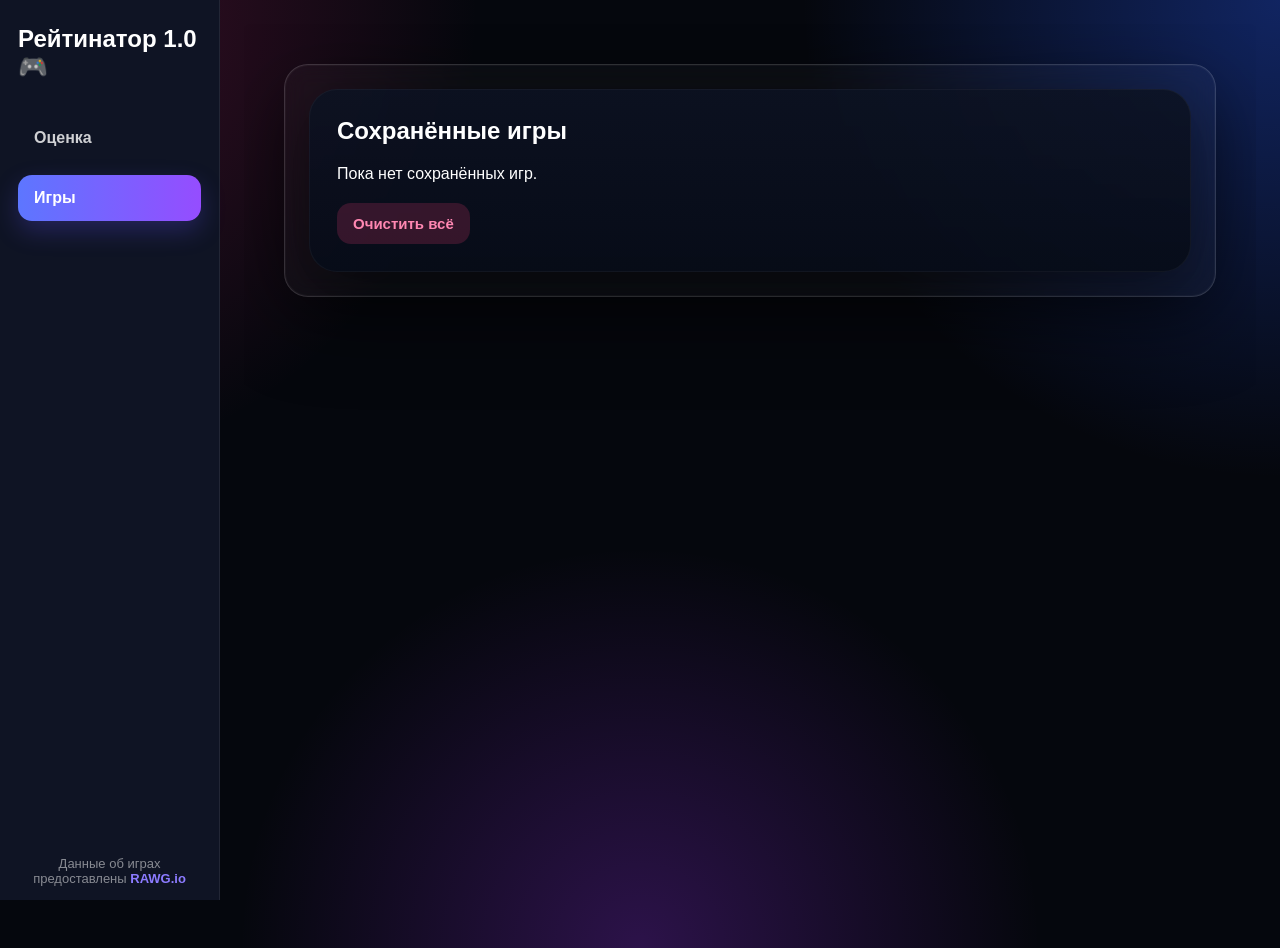
==== games.html @ c1629bd5 "added api for games" ====
<!DOCTYPE html>
<html lang="ru">
<head>
  <meta charset="UTF-8" />
  <meta name="viewport" content="width=device-width, initial-scale=1.0" />
  <title>Игры</title>
  <link rel="stylesheet" href="style.css">
  <script src="site.js" defer></script>
</head>
<body>
  <div class="app-layout">

    <aside class="sidebar">
      <div class="sidebar-logo">Рейтинатор 1.0 🎮</div>

      <button class="sidebar-btn" onclick="window.location.href='index.html'">
        Оценка
      </button>

      <button class="sidebar-btn active" onclick="window.location.href='games.html'">
        Игры
      </button>

      
      <div class="rawg-credit">
        Данные об играх предоставлены 
        <a href="https://rawg.io/" target="_blank">RAWG.io</a>
      </div>
    </aside>

    <main class="main-content">
      <section id="gamesSection" class="content-section">
        <div class="app-shell">
          <div class="panel">
            <h2 class="games-title">Сохранённые игры</h2>
            <div class="list" id="gameList"></div>

            <div class="actions-games">
              <button class="danger-btn" onclick="clearAllGames()">Очистить всё</button>
            </div>
          </div>
        </div>
      </section>
    </main>

  </div>
</body>
</html>
---- style.css ----
*{
        box-sizing:border-box;
        margin:0;
        padding:0;
    }

    body{
        margin:0;
        padding:0;
    }

        .app-layout{
        display:flex;
        min-height:100vh;
        width:100%;
    }
    
    .sidebar{
    position:fixed;
    left:0;
    top:0;
    width:220px;
    height:100vh;

    background:#0f1424;
    border-right:1px solid rgba(255,255,255,0.08);

    padding:25px 18px;

    display:flex;
    flex-direction:column;
    gap:14px;
    }

    .main-content{
    margin-left:220px;
    width:calc(100% - 220px);
    padding:40px;
    }

    .sidebar-logo {
    font-size: 24px;
    font-weight: 800;
    margin-bottom: 20px;
    color: white;
    }

    .sidebar-btn {
    border: none;
    background: transparent;
    color: rgba(255,255,255,0.8);
    padding: 14px 16px;
    border-radius: 14px;
    text-align: left;
    font-size: 16px;
    font-weight: 700;
    cursor: pointer;
    transition: 0.2s ease;
    }

    .sidebar-btn:hover {
    background: rgba(255,255,255,0.06);
    color: white;
    }

    .sidebar-btn.active {
    background: linear-gradient(90deg, #5d76ff, #954dff);
    color: white;
    box-shadow: 0 10px 25px rgba(101, 85, 255, 0.25);
    }

    .main-content {
    flex: 1;
    overflow-y: auto;
    }

    .content-section {
    width: 100%;
    }

    .games-title {
    margin-top: 0;
    margin-bottom: 20px;
    }



    body {
      margin: 0;
      min-height: 100vh;
      font-family: Arial, sans-serif;
      color: white;
      background:
        radial-gradient(circle at top left, rgba(173, 32, 95, 0.35), transparent 30%),
        radial-gradient(circle at top right, rgba(39, 92, 255, 0.35), transparent 30%),
        radial-gradient(circle at bottom center, rgba(161, 52, 255, 0.25), transparent 35%),
        #05070d;
      padding: 24px;
    }

    .app-shell {
      max-width: 1180px;
      margin: 0 auto;
      border: 1px solid rgba(255,255,255,0.15);
      border-radius: 24px;
      padding: 24px;
      background: rgba(255,255,255,0.03);
      box-shadow:
        0 0 0 1px rgba(255,255,255,0.03) inset,
        0 25px 80px rgba(0,0,0,0.45);
      backdrop-filter: blur(12px);
    }

    .panel {
      max-width: 1200px;
      margin: 0 auto;
      border-radius: 28px;
      padding: 28px;
      background: linear-gradient(
        180deg,
        rgba(12, 18, 34, 0.88),
        rgba(7, 12, 24, 0.93)
      );
      box-shadow:
        0 16px 60px rgba(0, 0, 0, 0.45),
        0 0 0 1px rgba(255,255,255,0.04) inset;
    }

    .top-box {
      display: grid;
      grid-template-columns: 120px 1fr;
      gap: 18px;
      align-items: stretch;
      margin-bottom: 22px;
    }

    .cover {
      border-radius: 18px;
      background: linear-gradient(180deg, rgba(255,255,255,0.05), rgba(255,255,255,0.02));
      display: flex;
      align-items: center;
      justify-content: center;
      font-size: 52px;
      min-height: 120px;
      min-width: 200px;
      box-shadow: 0 0 0 1px rgba(255,255,255,0.04) inset;
    }

    .track-info {
      display: grid;
      gap: 10px;
    }

    .field {
      display: flex;
      flex-direction: column;
      gap: 6px;
      margin-left: 100px;
    }

    .field label {
      font-size: 14px;
      color: rgba(255,255,255,0.85);
      font-weight: bold;
    }

    .field input,
    .field textarea {
      width: 100%;
      border: none;
      outline: none;
      border-radius: 12px;
      padding: 12px 14px;
      background: rgba(0,0,0,0.35);
      color: white;
      font-size: 15px;
      box-shadow: 0 0 0 1px rgba(255,255,255,0.04) inset;
    }

    .field input::placeholder,
    .field textarea::placeholder {
      color: rgba(255,255,255,0.3);
    }

    .sliders-grid {
      display: grid;
      grid-template-columns: 1fr 1fr;
      gap: 16px;
      margin-bottom: 20px;
    }

    .slider-card {
      border-radius: 20px;
      padding: 18px 18px 14px;
      background: linear-gradient(180deg, rgba(255,255,255,0.03), rgba(255,255,255,0.02));
      box-shadow:
        0 0 0 1px rgba(255,255,255,0.04) inset,
        0 10px 30px rgba(0,0,0,0.2);
    }

    .slider-card.purple {
      background:
        linear-gradient(180deg, rgba(91, 94, 255, 0.16), rgba(41, 61, 186, 0.08)),
        rgba(255,255,255,0.02);
    }

    .slider-card.magenta {
      background:
        linear-gradient(180deg, rgba(179, 65, 255, 0.16), rgba(130, 45, 185, 0.08)),
        rgba(255,255,255,0.02);
    }

    .slider-card.pink {
      background:
        linear-gradient(180deg, rgba(255, 44, 128, 0.16), rgba(171, 23, 81, 0.08)),
        rgba(255,255,255,0.02);
    }

    .slider-row {
      margin-bottom: 16px;
    }

    .slider-row:last-child {
      margin-bottom: 0;
    }

    .slider-head {
      display: flex;
      justify-content: space-between;
      align-items: center;
      gap: 12px;
      margin-bottom: 8px;
      font-size: 14px;
      font-weight: 700;
      text-transform: uppercase;
      color: rgba(255,255,255,0.93);
    }

    .slider-head span:last-child {
      font-size: 18px;
      color: white;
      min-width: 24px;
      text-align: right;
    }

    input[type="range"] {
      -webkit-appearance: none;
      appearance: none;
      width: 100%;
      height: 10px;
      border-radius: 999px;
      outline: none;
      background: rgba(255,255,255,0.10);
      overflow: hidden;
    }

    input[type="range"]::-webkit-slider-runnable-track {
      height: 10px;
      border-radius: 999px;
    }

    input.blue::-webkit-slider-thumb,
    input.violet::-webkit-slider-thumb,
    input.pink::-webkit-slider-thumb {
      -webkit-appearance: none;
      appearance: none;
      width: 18px;
      height: 18px;
      border-radius: 50%;
      margin-top: -4px;
      border: 2px solid rgba(255,255,255,0.8);
      background: #d9d9d9;
      box-shadow:
        -300px 0 0 300px currentColor,
        0 0 0 4px rgba(255,255,255,0.08);
      cursor: pointer;
    }

    input.blue {
      color: #5c7cff;
    }

    input.violet {
      color: #b15cff;
    }

    input.pink {
      color: #ff2f87;
    }

    .bottom-box {
      display: grid;
      grid-template-columns: 1fr auto;
      gap: 16px;
      align-items: end;
      border-radius: 24px;
      padding: 22px;
      background: linear-gradient(180deg, rgba(255,255,255,0.025), rgba(255,255,255,0.015));
      box-shadow: 0 0 0 1px rgba(255,255,255,0.04) inset;
      margin-bottom: 18px;
    }

    .score-wrap {
      display: flex;
      align-items: center;
      gap: 18px;
      flex-wrap: wrap;
    }

    .score-icon {
      width: 82px;
      height: 82px;
      border-radius: 50%;
      background: #ffd537;
      color: #111;
      display: flex;
      align-items: center;
      justify-content: center;
      font-size: 44px;
      font-weight: bold;
      box-shadow: 0 10px 30px rgba(255, 213, 55, 0.28);
    }

    .score-main {
      display: flex;
      align-items: baseline;
      gap: 8px;
      flex-wrap: wrap;
    }

    .score-value {
      font-size: 84px;
      font-weight: 800;
      line-height: 0.95;
      color: #8328e4;
      letter-spacing: -2px;
    }

    .score-max {
      font-size: 30px;
      color: rgba(255,255,255,0.38);
      font-weight: 700;
    }

    .mini-values {
      display: flex;
      gap: 10px;
      flex-wrap: wrap;
      margin-top: 8px;
      margin-left: 102px;
      font-weight: 700;
      font-size: 18px;
    }

    .mini-values .blue-num {
      color: #6b85ff;
    }

    .mini-values .violet-num {
      color: #b867ff;
    }

    .mini-values .pink-num {
      color: #ff4c9d;
    }

    .actions {
      display: flex;
      gap: 10px;
      align-items: center;
      flex-wrap: wrap;
      justify-content: flex-end;
    }

    button {
      border: none;
      cursor: pointer;
      border-radius: 14px;
      padding: 12px 16px;
      font-size: 15px;
      font-weight: 700;
      color: white;
      transition: 0.2s ease;
    }

    .save-btn {
      background: linear-gradient(90deg, #5d76ff, #954dff);
      box-shadow: 0 10px 25px rgba(101, 85, 255, 0.25);
    }

    .clear-btn {
      background: rgba(255,255,255,0.08);
    }

    .danger-btn {
      background: rgba(255, 63, 120, 0.18);
      color: #ff87b2;
    }

    button:hover {
      transform: translateY(-1px);
      opacity: 0.95;
    }

    .list {
      display: grid;
      gap: 14px;
    }

    .saved-card {
      border-radius: 18px;
      padding: 18px;
      background: rgba(255,255,255,0.035);
      box-shadow: 0 0 0 1px rgba(255,255,255,0.04) inset;
    }

    .saved-card-top {
      display: flex;
      justify-content: space-between;
      gap: 14px;
      align-items: start;
      margin-bottom: 10px;
    }

    .saved-card h4 {
      margin: 0 0 6px 0;
      font-size: 22px;
    }

    .saved-meta {
      color: rgba(255,255,255,0.65);
      font-size: 14px;
    }

    .saved-score {
      font-size: 28px;
      font-weight: 800;
      color: #ffd537;
      white-space: nowrap;
    }

    .saved-comment {
      color: rgba(255,255,255,0.88);
      margin-top: 10px;
      line-height: 1.5;
    }

    .saved-stats {
      display: flex;
      gap: 12px;
      flex-wrap: wrap;
      margin-top: 12px;
      font-size: 14px;
      color: rgba(255,255,255,0.78);
    }

    .saved-actions {
      margin-top: 14px;
      display: flex;
      gap: 10px;
      flex-wrap: wrap;
    }

    .empty {
      text-align: center;
      color: rgba(255,255,255,0.45);
      padding: 20px 0 10px;
    }

    @media (max-width: 900px) {
      .sliders-grid {
        grid-template-columns: 1fr;
      }

      .bottom-box {
        grid-template-columns: 1fr;
      }

      .actions {
        justify-content: flex-start;
      }

      .score-value {
        font-size: 64px;
      }

      .mini-values {
        margin-left: 0;
      }
    }

    @media (max-width: 640px) {
      .top-box {
        grid-template-columns: 1fr;
      }

      .cover {
        min-height: 100px;
      }

      .score-icon {
        width: 64px;
        height: 64px;
        font-size: 34px;
      }

      .score-value {
        font-size: 52px;
      }
    }

    .actions-games{
        padding-top: 20px;
    }

    .score-label {
    margin-top: 8px;
    font-size: 22px;
    font-weight: 800;
    letter-spacing: 1px;
    color: #ffffff;
    }

    .score-decimal {
    margin-top: 4px;
    font-size: 16px;
    color: rgba(255,255,255,0.65);
    }

    .game-search-field {
    position: relative;
  }

  .game-dropdown {
    position: absolute;
    top: calc(100% + 6px);
    left: 0;
    width: 100%;
    background: rgba(12, 18, 34, 0.98);
    border: 1px solid rgba(255,255,255,0.08);
    border-radius: 14px;
    box-shadow: 0 14px 40px rgba(0,0,0,0.35);
    backdrop-filter: blur(10px);
    z-index: 1000;
    overflow: hidden;
    display: none;
    max-height: 320px;
    overflow-y: auto;
  }

  .game-option {
    display: grid;
    grid-template-columns: 52px 1fr;
    gap: 12px;
    align-items: center;
    padding: 10px 12px;
    cursor: pointer;
    transition: 0.15s ease;
  }

  .game-option:hover {
    background: rgba(255,255,255,0.06);
  }

  .game-option img {
    width: 52px;
    height: 52px;
    object-fit: cover;
    border-radius: 10px;
    background: rgba(255,255,255,0.05);
  }

  .game-option-title {
    font-size: 14px;
    font-weight: 700;
    color: white;
  }

  .game-option-subtitle {
    font-size: 12px;
    color: rgba(255,255,255,0.6);
    margin-top: 2px;
  }

  .cover.has-image {
    background-size: cover;
    background-position: center;
    background-repeat: no-repeat;
    color: transparent;
  }

  .saved-cover {
    width: 20%;
    height: 300px;
    border-radius: 16px;
    background-size: cover;
    background-position: center;
    background-repeat: no-repeat;
    margin-bottom: 14px;
  }

  .rawg-credit {
    margin-top: 69vh;
    text-align: center;
    font-size: 13px;
    color: rgba(255,255,255,0.5);
  }

  .rawg-credit a {
    color: #8c7bff;
    text-decoration: none;
    font-weight: 600;
  }

  .rawg-credit a:hover {
    text-decoration: underline;
  }
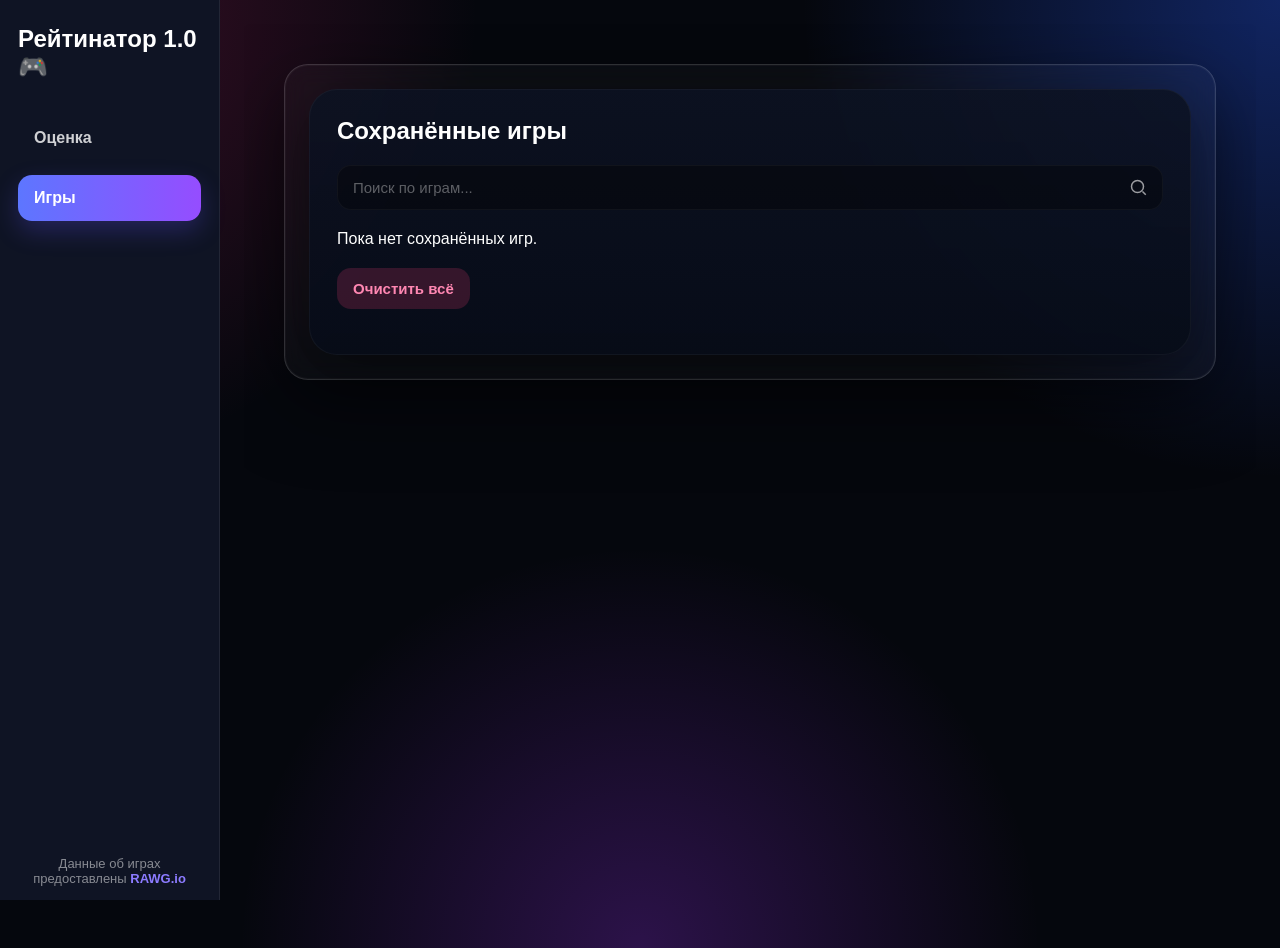
==== commit f579a5bb: "added searchbar" ====
--- a/games.html
+++ b/games.html
@@ -33,6 +33,26 @@
         <div class="app-shell">
           <div class="panel">
             <h2 class="games-title">Сохранённые игры</h2>
+
+            <div class="games-toolbar">
+            <div class="search-box">
+
+            <!-- SVG иконка -->
+            <svg class="search-icon" viewBox="0 0 24 24">
+              <path d="M21 21L16.65 16.65M10 18C5.58 18 2 14.42 2 10C2 5.58 5.58 2 10 2C14.42 2 18 5.58 18 10C18 14.42 14.42 18 10 18Z"/>
+            </svg>
+
+            <input
+              type="text"
+              id="gamesSearch"
+              class="games-search"
+              placeholder="Поиск по играм..."
+            >
+ 
+            </div>
+
+
+            
             <div class="list" id="gameList"></div>
 
             <div class="actions-games">
--- a/style.css
+++ b/style.css
@@ -405,6 +405,7 @@
     .list {
       display: grid;
       gap: 14px;
+      padding-top: 20px;
     }
 
     .saved-card {
@@ -614,4 +615,58 @@
 
   .rawg-credit a:hover {
     text-decoration: underline;
+  }
+  .games-toolbar {
+  margin-bottom: 18px;
+  }
+
+    .search-box {
+    position: relative;
+  }
+
+  .search-icon {
+    position: absolute;
+    right: 15px;
+    top: 50%;
+    transform: translateY(-50%);
+
+    width: 18px;
+    height: 18px;
+
+    stroke: rgba(255,255,255,0.6);
+    stroke-width: 2;
+    fill: none;
+
+    pointer-events: none;
+  }
+
+  .games-search {
+    width: 100%;
+    padding: 14px 16px 14px;
+    
+
+    border-radius: 14px;
+    border: none;
+    outline: none;
+
+    background: rgba(0,0,0,0.35);
+    color: white;
+    font-size: 15px;
+
+    box-shadow: 0 0 0 1px rgba(255,255,255,0.04) inset;
+  }
+
+  .games-search::placeholder {
+    color: rgba(255,255,255,0.35);
+  }
+
+  .no-results {
+    text-align: center;
+    color: rgba(255,255,255,0.45);
+    padding: 20px 0 10px;
+  }
+  .games-search:focus {
+  box-shadow:
+    0 0 0 1px rgba(140, 120, 255, 0.6),
+    0 0 20px rgba(140, 120, 255, 0.2);
   }
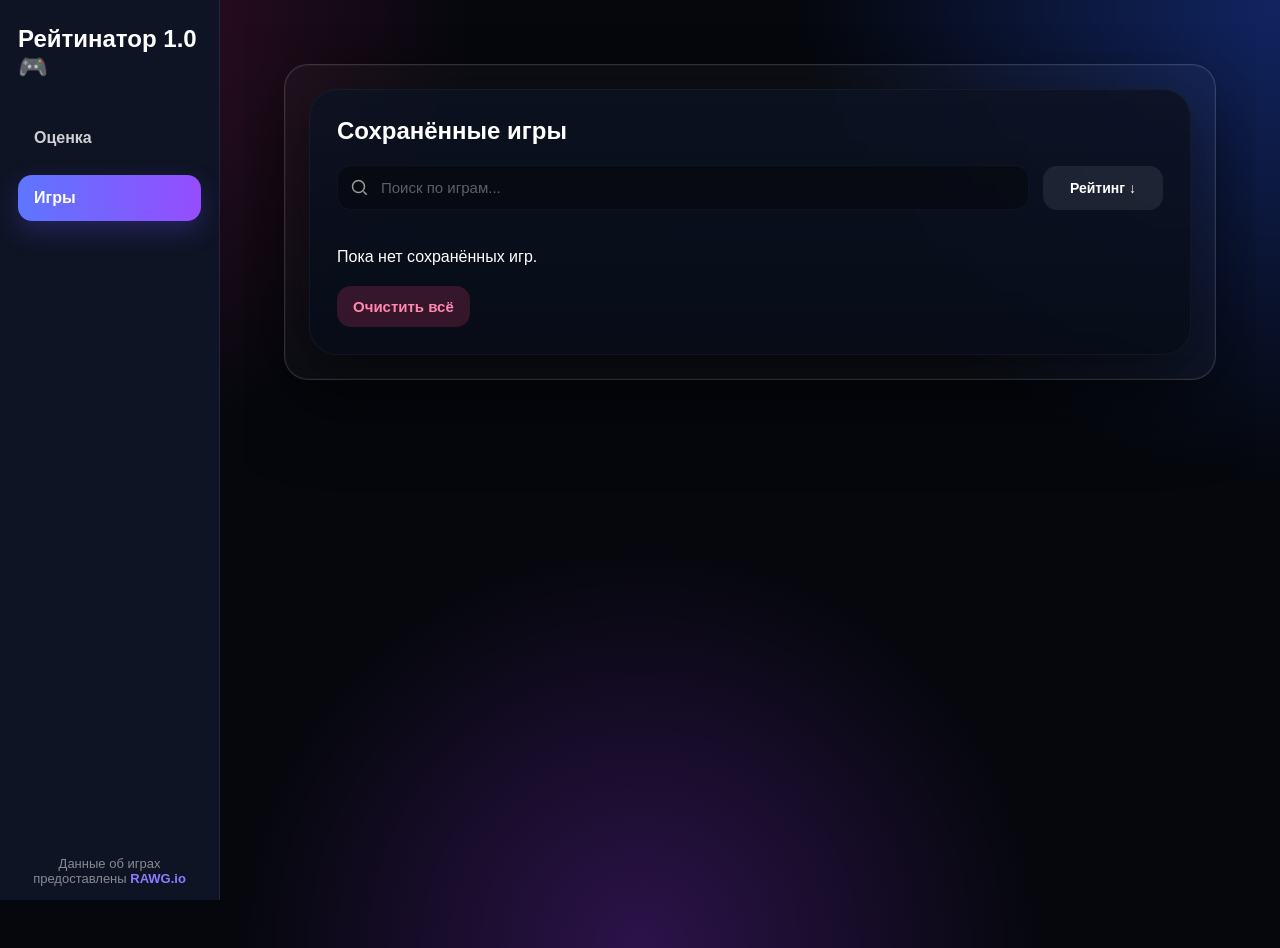
==== commit b8acb244: "added search and sort toolbar"" ====
--- a/games.html
+++ b/games.html
@@ -34,21 +34,30 @@
           <div class="panel">
             <h2 class="games-title">Сохранённые игры</h2>
 
-            <div class="games-toolbar">
-            <div class="search-box">
+           <div class="games-toolbar">
+              <div class="search-box">
+                <svg class="search-icon" xmlns="http://www.w3.org/2000/svg" viewBox="0 0 24 24" aria-hidden="true">
+                  <path d="M21 21L16.65 16.65M10 18C5.58 18 2 14.42 2 10C2 5.58 5.58 2 10 2C14.42 2 18 5.58 18 10C18 14.42 14.42 18 10 18Z"></path>
+                </svg>
 
-            <!-- SVG иконка -->
-            <svg class="search-icon" viewBox="0 0 24 24">
-              <path d="M21 21L16.65 16.65M10 18C5.58 18 2 14.42 2 10C2 5.58 5.58 2 10 2C14.42 2 18 5.58 18 10C18 14.42 14.42 18 10 18Z"/>
-            </svg>
+                <input
+                  type="text"
+                  id="gamesSearch"
+                  class="games-search"
+                  placeholder="Поиск по играм..."
+                >
+              </div>
 
-            <input
-              type="text"
-              id="gamesSearch"
-              class="games-search"
-              placeholder="Поиск по играм..."
-            >
- 
+              <div class="sort-box">
+                <button id="sortToggle" class="sort-btn" type="button">Рейтинг ↓</button>
+
+                <div id="sortMenu" class="sort-menu">
+                  <button class="sort-option active" type="button" data-sort="rating-desc">Рейтинг ↓</button>
+                  <button class="sort-option" type="button" data-sort="rating-asc">Рейтинг ↑</button>
+                  <button class="sort-option" type="button" data-sort="name-asc">Имя A-Z</button>
+                  <button class="sort-option" type="button" data-sort="name-desc">Имя Z-A</button>
+                </div>
+              </div>
             </div>
 
 
--- a/style.css
+++ b/style.css
@@ -578,7 +578,7 @@
   }
 
   .game-option-subtitle {
-    font-size: 12px;
+    font-size: 12px;  
     color: rgba(255,255,255,0.6);
     margin-top: 2px;
   }
@@ -591,13 +591,14 @@
   }
 
   .saved-cover {
-    width: 20%;
-    height: 300px;
+    width: 23%;
+    height: 350px;
     border-radius: 16px;
     background-size: cover;
     background-position: center;
     background-repeat: no-repeat;
     margin-bottom: 14px;
+    box-shadow: 0 10px 25px rgba(89, 81, 144, 0.25);
   }
 
   .rawg-credit {
@@ -617,56 +618,142 @@
     text-decoration: underline;
   }
   .games-toolbar {
+  display: flex;
+  gap: 14px;
+  align-items: center;
   margin-bottom: 18px;
-  }
-
-    .search-box {
-    position: relative;
-  }
-
-  .search-icon {
-    position: absolute;
-    right: 15px;
-    top: 50%;
-    transform: translateY(-50%);
-
-    width: 18px;
-    height: 18px;
-
-    stroke: rgba(255,255,255,0.6);
-    stroke-width: 2;
-    fill: none;
-
-    pointer-events: none;
-  }
-
-  .games-search {
+}
+
+.search-box {
+  position: relative;
+  flex: 1;
+}
+
+.search-icon {
+  position: absolute;
+  left: 14px;
+  top: 50%;
+  transform: translateY(-50%);
+  width: 18px;
+  height: 18px;
+  stroke: rgba(255,255,255,0.6);
+  stroke-width: 2;
+  fill: none;
+  pointer-events: none;
+  z-index: 2;
+}
+
+.games-search {
+  width: 100%;
+  padding: 14px 16px 14px 44px;
+  border-radius: 14px;
+  border: none;
+  outline: none;
+  background: rgba(0,0,0,0.35);
+  color: white;
+  font-size: 15px;
+  box-shadow: 0 0 0 1px rgba(255,255,255,0.04) inset;
+}
+
+.games-search::placeholder {
+  color: rgba(255,255,255,0.35);
+}
+
+.sort-box {
+  position: relative;
+}
+
+.sort-btn {
+  background: rgba(255,255,255,0.08);
+  color: white;
+  border: none;
+  border-radius: 14px;
+  padding: 14px 18px;
+  font-size: 14px;
+  font-weight: 700;
+  cursor: pointer;
+  min-width: 120px;
+}
+
+.sort-btn:hover {
+  background: rgba(255,255,255,0.12);
+}
+
+.sort-menu {
+  position: absolute;
+  top: calc(100% + 8px);
+  right: 0;
+  width: 180px;
+  background: rgba(14, 18, 32, 0.96);
+  border: 1px solid rgba(255,255,255,0.08);
+  border-radius: 16px;
+  padding: 8px;
+  box-shadow: 0 16px 40px rgba(0,0,0,0.35);
+  backdrop-filter: blur(12px);
+  display: none;
+  z-index: 1000;
+}
+
+.sort-menu.open {
+  display: block;
+}
+
+.sort-option {
+  width: 100%;
+  text-align: left;
+  background: transparent;
+  color: rgba(255,255,255,0.85);
+  border: none;
+  border-radius: 12px;
+  padding: 12px 12px;
+  margin: 2px;
+  font-size: 14px;
+  font-weight: 600;
+  cursor: pointer;
+}
+
+.sort-option:hover {
+  background: rgba(255,255,255,0.06);
+}
+
+.sort-option.active {
+  background: linear-gradient(90deg, rgba(92,124,255,0.22), rgba(177,92,255,0.22));
+  color: white;
+}
+
+.no-results {
+  text-align: center;
+  color: rgba(255,255,255,0.45);
+  padding: 20px 0 10px;
+}
+
+.saved-cover {
+  width: 23%;
+  height: 325px;
+  border-radius: 16px;
+  background-size: cover;
+  background-position: center;
+  background-repeat: no-repeat;
+  margin-bottom: 14px;
+}
+
+@media (max-width: 300px) {
+  .games-toolbar {
+    flex-direction: column;
+    align-items: stretch;
+  }
+
+  .sort-box {
     width: 100%;
-    padding: 14px 16px 14px;
-    
-
-    border-radius: 14px;
-    border: none;
-    outline: none;
-
-    background: rgba(0,0,0,0.35);
-    color: white;
-    font-size: 15px;
-
-    box-shadow: 0 0 0 1px rgba(255,255,255,0.04) inset;
-  }
-
-  .games-search::placeholder {
-    color: rgba(255,255,255,0.35);
-  }
-
-  .no-results {
-    text-align: center;
-    color: rgba(255,255,255,0.45);
-    padding: 20px 0 10px;
-  }
-  .games-search:focus {
-  box-shadow:
-    0 0 0 1px rgba(140, 120, 255, 0.6),
-    0 0 20px rgba(140, 120, 255, 0.2);
-  }+  }
+
+  .sort-btn {
+    width: 100%;
+  }
+
+  .sort-menu {
+    left: 0;
+    right: auto;
+    width: 100%;
+  }
+}
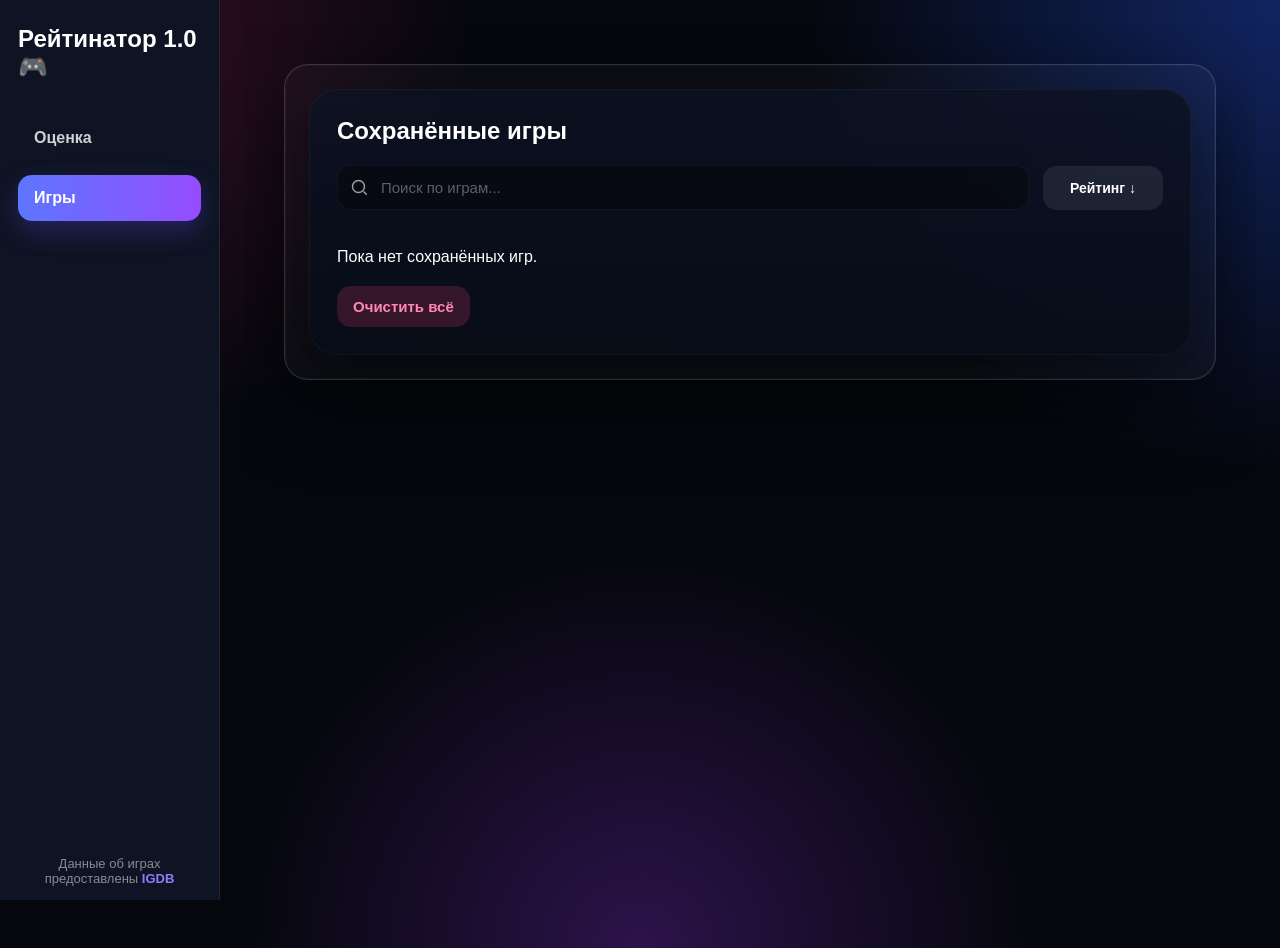
==== commit d37bb6e3: "fixed bugs" ====
--- a/games.html
+++ b/games.html
@@ -24,7 +24,7 @@
       
       <div class="rawg-credit">
         Данные об играх предоставлены 
-        <a href="https://rawg.io/" target="_blank">RAWG.io</a>
+        <a href="https://www.igdb.com" target="_blank">IGDB</a>
       </div>
     </aside>
 
--- a/style.css
+++ b/style.css
@@ -130,8 +130,9 @@
       display: grid;
       grid-template-columns: 120px 1fr;
       gap: 18px;
-      align-items: stretch;
+      align-items: start;
       margin-bottom: 22px;
+      overflow: visible;
     }
 
     .cover {
@@ -139,9 +140,10 @@
       background: linear-gradient(180deg, rgba(255,255,255,0.05), rgba(255,255,255,0.02));
       display: flex;
       align-items: center;
+      align-self: start;
       justify-content: center;
       font-size: 52px;
-      min-height: 120px;
+      min-height: 245px;
       min-width: 200px;
       box-shadow: 0 0 0 1px rgba(255,255,255,0.04) inset;
     }
@@ -149,6 +151,7 @@
     .track-info {
       display: grid;
       gap: 10px;
+      overflow: visible;
     }
 
     .field {
@@ -530,23 +533,20 @@
 
     .game-search-field {
     position: relative;
+    overflow: visible;
   }
 
   .game-dropdown {
-    position: absolute;
-    top: calc(100% + 6px);
-    left: 0;
-    width: 100%;
-    background: rgba(12, 18, 34, 0.98);
-    border: 1px solid rgba(255,255,255,0.08);
-    border-radius: 14px;
-    box-shadow: 0 14px 40px rgba(0,0,0,0.35);
-    backdrop-filter: blur(10px);
-    z-index: 1000;
-    overflow: hidden;
-    display: none;
-    max-height: 320px;
-    overflow-y: auto;
+  position: absolute;
+  z-index: 99999;
+
+  display: none;
+  max-height: 320px;
+  overflow-y: auto;
+
+  background: rgba(12, 18, 34, 0.98);
+  border-radius: 14px;
+  box-shadow: 0 20px 60px rgba(0,0,0,0.5);
   }
 
   .game-option {
@@ -624,136 +624,142 @@
   margin-bottom: 18px;
 }
 
-.search-box {
-  position: relative;
-  flex: 1;
-}
-
-.search-icon {
-  position: absolute;
-  left: 14px;
-  top: 50%;
-  transform: translateY(-50%);
-  width: 18px;
-  height: 18px;
-  stroke: rgba(255,255,255,0.6);
-  stroke-width: 2;
-  fill: none;
-  pointer-events: none;
-  z-index: 2;
-}
-
-.games-search {
-  width: 100%;
-  padding: 14px 16px 14px 44px;
-  border-radius: 14px;
-  border: none;
-  outline: none;
-  background: rgba(0,0,0,0.35);
-  color: white;
-  font-size: 15px;
-  box-shadow: 0 0 0 1px rgba(255,255,255,0.04) inset;
-}
-
-.games-search::placeholder {
-  color: rgba(255,255,255,0.35);
-}
-
-.sort-box {
-  position: relative;
-}
-
-.sort-btn {
-  background: rgba(255,255,255,0.08);
-  color: white;
-  border: none;
-  border-radius: 14px;
-  padding: 14px 18px;
-  font-size: 14px;
-  font-weight: 700;
-  cursor: pointer;
-  min-width: 120px;
-}
-
-.sort-btn:hover {
-  background: rgba(255,255,255,0.12);
-}
-
-.sort-menu {
-  position: absolute;
-  top: calc(100% + 8px);
-  right: 0;
-  width: 180px;
-  background: rgba(14, 18, 32, 0.96);
-  border: 1px solid rgba(255,255,255,0.08);
-  border-radius: 16px;
-  padding: 8px;
-  box-shadow: 0 16px 40px rgba(0,0,0,0.35);
-  backdrop-filter: blur(12px);
-  display: none;
-  z-index: 1000;
-}
-
-.sort-menu.open {
-  display: block;
-}
-
-.sort-option {
-  width: 100%;
-  text-align: left;
-  background: transparent;
-  color: rgba(255,255,255,0.85);
-  border: none;
-  border-radius: 12px;
-  padding: 12px 12px;
-  margin: 2px;
-  font-size: 14px;
-  font-weight: 600;
-  cursor: pointer;
-}
-
-.sort-option:hover {
-  background: rgba(255,255,255,0.06);
-}
-
-.sort-option.active {
-  background: linear-gradient(90deg, rgba(92,124,255,0.22), rgba(177,92,255,0.22));
-  color: white;
-}
-
-.no-results {
-  text-align: center;
-  color: rgba(255,255,255,0.45);
-  padding: 20px 0 10px;
-}
-
-.saved-cover {
-  width: 23%;
-  height: 325px;
-  border-radius: 16px;
-  background-size: cover;
-  background-position: center;
-  background-repeat: no-repeat;
-  margin-bottom: 14px;
-}
-
-@media (max-width: 300px) {
-  .games-toolbar {
-    flex-direction: column;
-    align-items: stretch;
+  .games-search:focus {
+    box-shadow:
+      0 0 0 1px rgba(140,120,255,0.6),
+      0 0 20px rgba(140,120,255,0.2);
+  }
+
+  .search-box {
+    position: relative;
+    flex: 1;
+  }
+
+  .search-icon {
+    position: absolute;
+    left: 14px;
+    top: 50%;
+    transform: translateY(-50%);
+    width: 18px;
+    height: 18px;
+    stroke: rgba(255,255,255,0.6);
+    stroke-width: 2;
+    fill: none;
+    pointer-events: none;
+    z-index: 2;
+  }
+
+  .games-search {
+    width: 100%;
+    padding: 14px 16px 14px 44px;
+    border-radius: 14px;
+    border: none;
+    outline: none;
+    background: rgba(0,0,0,0.35);
+    color: white;
+    font-size: 15px;
+    box-shadow: 0 0 0 1px rgba(255,255,255,0.04) inset;
+  }
+
+  .games-search::placeholder {
+    color: rgba(255,255,255,0.35);
   }
 
   .sort-box {
+    position: relative;
+  }
+
+  .sort-btn {
+    background: rgba(255,255,255,0.08);
+    color: white;
+    border: none;
+    border-radius: 14px;
+    padding: 14px 18px;
+    font-size: 14px;
+    font-weight: 700;
+    cursor: pointer;
+    min-width: 120px;
+  }
+
+  .sort-btn:hover {
+    background: rgba(255,255,255,0.12);
+  }
+
+  .sort-menu {
+    position: absolute;
+    top: calc(100% + 8px);
+    right: 0;
+    width: 180px;
+    background: rgba(14, 18, 32, 0.96);
+    border: 1px solid rgba(255,255,255,0.08);
+    border-radius: 16px;
+    padding: 8px;
+    box-shadow: 0 16px 40px rgba(0,0,0,0.35);
+    backdrop-filter: blur(12px);
+    display: none;
+    z-index: 1000;
+  }
+
+  .sort-menu.open {
+    display: block;
+  }
+
+  .sort-option {
     width: 100%;
-  }
-
-  .sort-btn {
-    width: 100%;
-  }
-
-  .sort-menu {
-    left: 0;
-    right: auto;
-    width: 100%;
-  }
-}
+    text-align: left;
+    background: transparent;
+    color: rgba(255,255,255,0.85);
+    border: none;
+    border-radius: 12px;
+    padding: 12px 12px;
+    margin: 2px;
+    font-size: 14px;
+    font-weight: 600;
+    cursor: pointer;
+  }
+
+  .sort-option:hover {
+    background: rgba(255,255,255,0.06);
+  }
+
+  .sort-option.active {
+    background: linear-gradient(90deg, rgba(92,124,255,0.22), rgba(177,92,255,0.22));
+    color: white;
+  }
+
+  .no-results {
+    text-align: center;
+    color: rgba(255,255,255,0.45);
+    padding: 20px 0 10px;
+  }
+
+  .saved-cover {
+    width: 23%;
+    height: 325px;
+    border-radius: 16px;
+    background-size: cover;
+    background-position: center;
+    background-repeat: no-repeat;
+    margin-bottom: 14px;
+  }
+
+  @media (max-width: 300px) {
+    .games-toolbar {
+      flex-direction: column;
+      align-items: stretch;
+    }
+
+    .sort-box {
+      width: 100%;
+    }
+
+    .sort-btn {
+      width: 100%;
+    }
+
+    .sort-menu {
+      left: 0;
+      right: auto;
+      width: 100%;
+    }
+  }
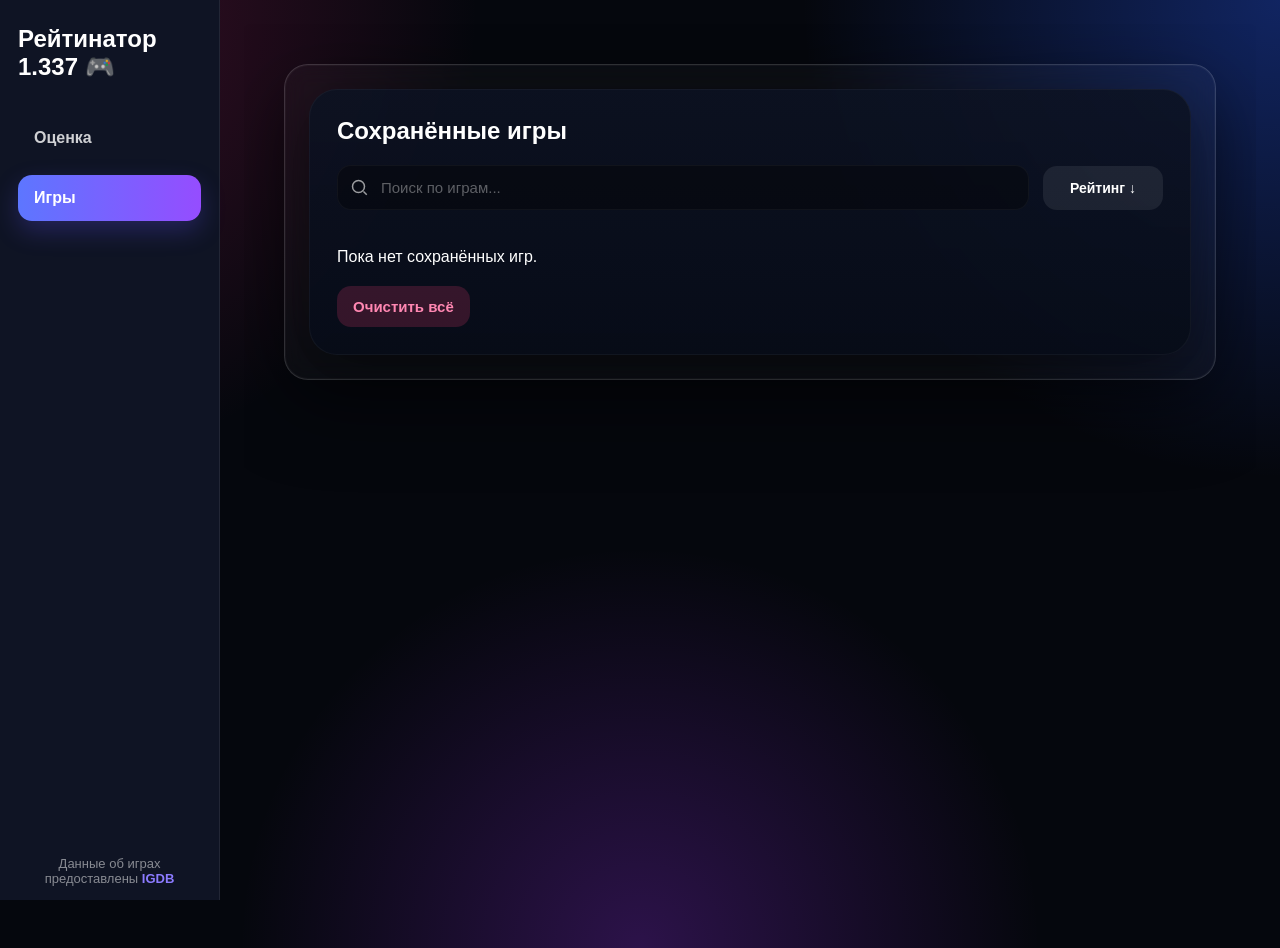
==== commit 10f346a8: "xd" ====
--- a/games.html
+++ b/games.html
@@ -11,7 +11,7 @@
   <div class="app-layout">
 
     <aside class="sidebar">
-      <div class="sidebar-logo">Рейтинатор 1.0 🎮</div>
+      <div class="sidebar-logo">Рейтинатор 1.337 🎮</div>
 
       <button class="sidebar-btn" onclick="window.location.href='index.html'">
         Оценка
--- a/style.css
+++ b/style.css
@@ -291,6 +291,73 @@
       color: #ff2f87;
     }
 
+    input.blue::-moz-range-track {
+    height: 10px;
+    border-radius: 999px;
+    background: rgba(255,255,255,0.10);
+    }
+
+    input.blue::-moz-range-progress {
+      height: 10px;
+      border-radius: 999px;
+      background: #5c7cff;
+    }
+
+    input.blue::-moz-range-thumb {
+      width: 18px;
+      height: 18px;
+      border-radius: 50%;
+      border: 2px solid rgba(255,255,255,0.8);
+      background: #d9d9d9;
+      cursor: pointer;
+    }
+
+    input.blue::-moz-range-track {
+    height: 10px;
+    border-radius: 999px;
+    background: rgba(255,255,255,0.10);
+    }
+
+    input.blue::-moz-range-progress {
+      height: 10px;
+      border-radius: 999px;
+      background: #5c7cff;
+    }
+
+    input.blue::-moz-range-thumb {
+      width: 18px;
+      height: 18px;
+      border-radius: 50%;
+      border: 2px solid rgba(255,255,255,0.8);
+      background: #d9d9d9;
+      cursor: pointer;
+    }
+
+    input.violet::-moz-range-track {
+    height: 10px;
+      border-radius: 999px;
+      background: rgba(255,255,255,0.10);
+    }
+
+    input.violet::-moz-range-progress {
+      height: 10px;
+      border-radius: 999px;
+      background: #b15cff;
+    }
+
+    input.violet::-moz-range-thumb {
+      width: 18px;
+      height: 18px;
+      border-radius: 50%;
+      border: 2px solid rgba(255,255,255,0.8);
+      background: #d9d9d9;
+      cursor: pointer;
+    }
+
+    input[type="range"]::-moz-focus-outer {
+    border: 0;
+    }
+
     .bottom-box {
       display: grid;
       grid-template-columns: 1fr auto;
@@ -763,3 +830,4 @@
       width: 100%;
     }
   }
+  
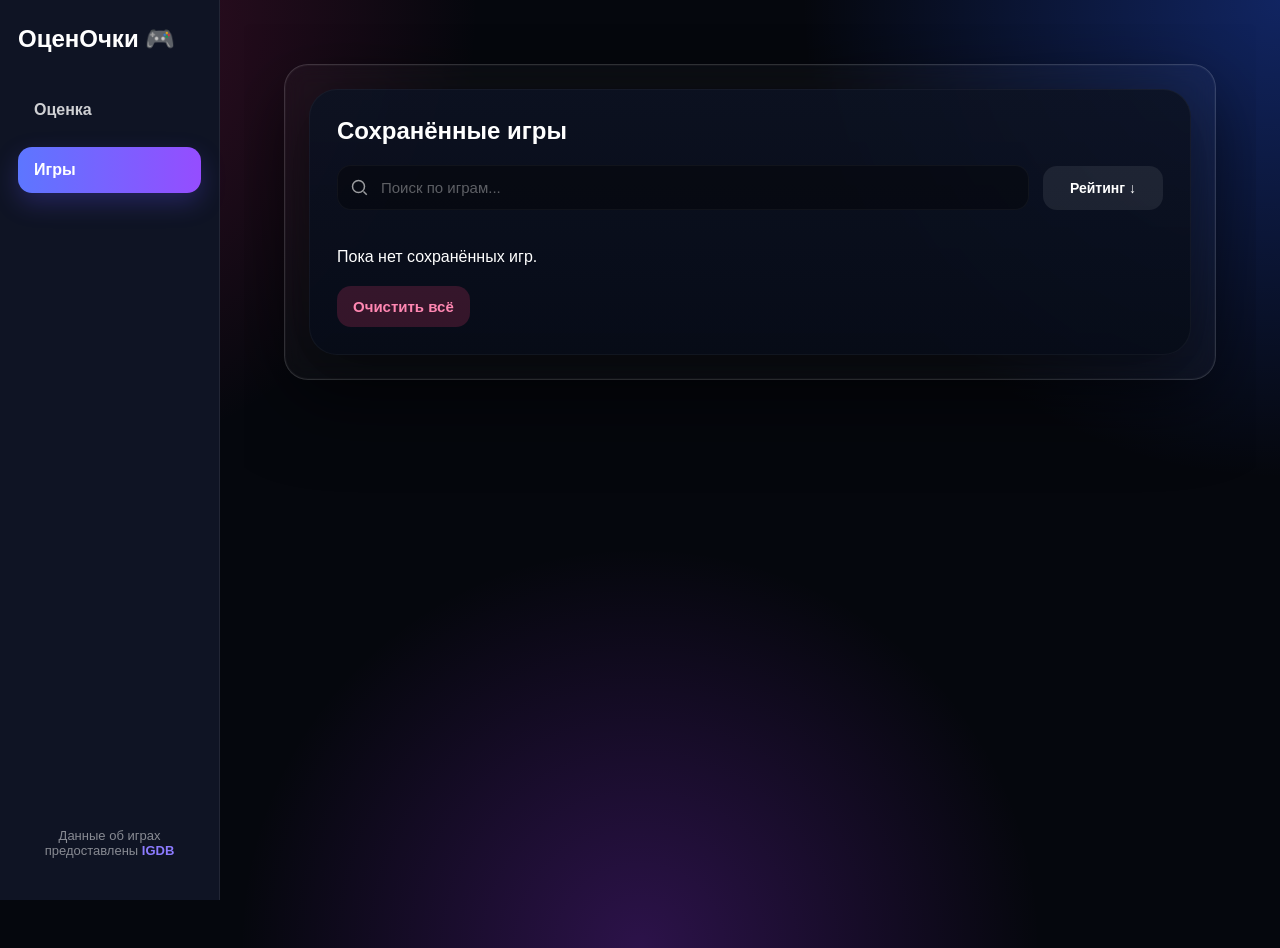
==== commit cd6f2aa2: "F" ====
--- a/games.html
+++ b/games.html
@@ -11,7 +11,7 @@
   <div class="app-layout">
 
     <aside class="sidebar">
-      <div class="sidebar-logo">Рейтинатор 1.337 🎮</div>
+      <div class="sidebar-logo">ОценОчки 🎮</div>
 
       <button class="sidebar-btn" onclick="window.location.href='index.html'">
         Оценка
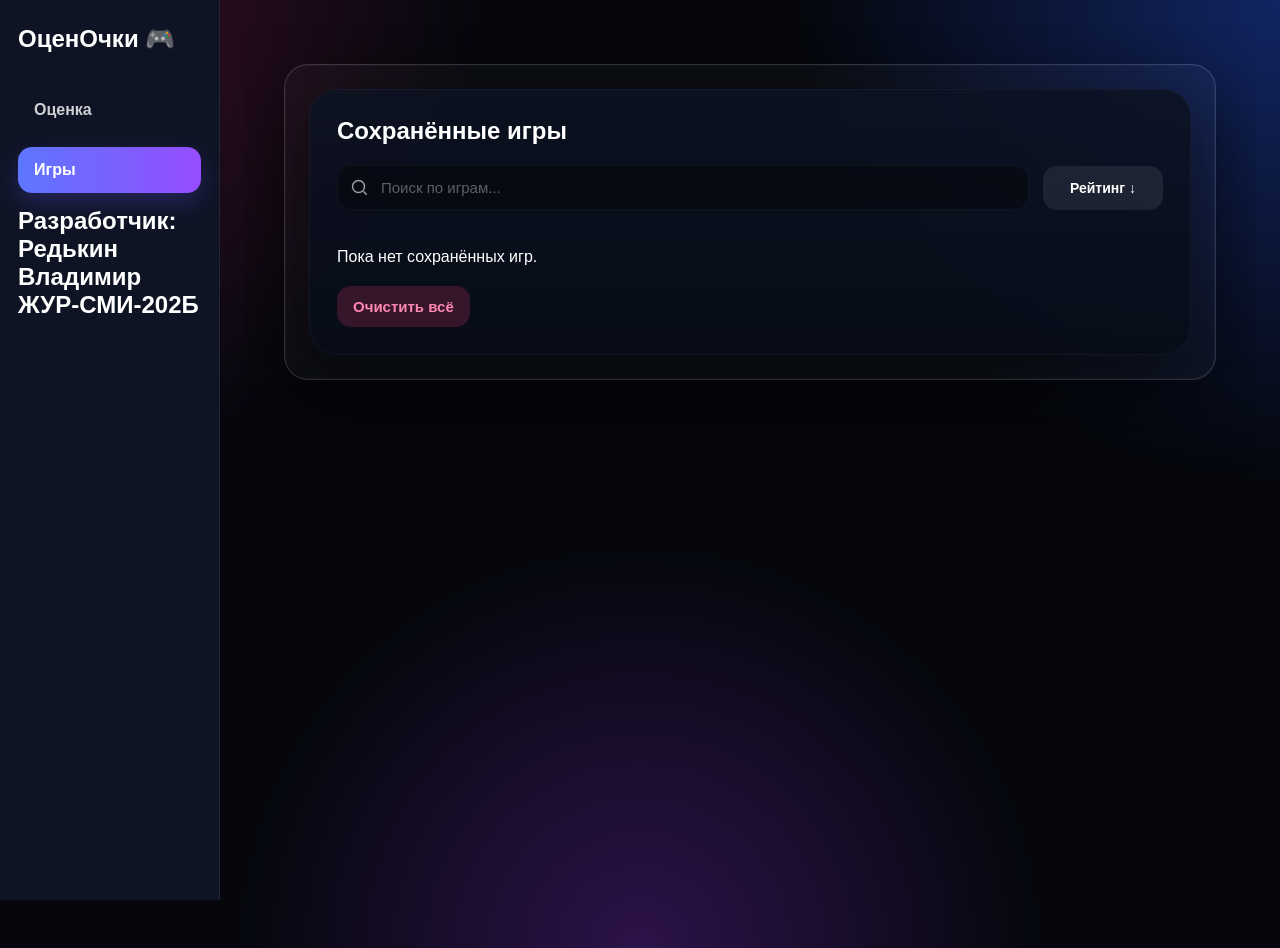
==== commit 7d193090: "test" ====
--- a/games.html
+++ b/games.html
@@ -5,6 +5,10 @@
   <meta name="viewport" content="width=device-width, initial-scale=1.0" />
   <title>Игры</title>
   <link rel="stylesheet" href="style.css">
+  <link rel="apple-touch-icon" sizes="180x180" href="/apple-touch-icon.png">
+  <link rel="icon" type="image/png" sizes="32x32" href="/favicon-32x32.png">
+  <link rel="icon" type="image/png" sizes="16x16" href="/favicon-16x16.png">
+  <link rel="manifest" href="/site.webmanifest">
   <script src="site.js" defer></script>
 </head>
 <body>
@@ -21,7 +25,12 @@
         Игры
       </button>
 
-      
+        <div class="sidebar-logo">Разработчик: Редькин
+        Владимир
+        
+
+ЖУР-СМИ-202Б
+      </div>
       <div class="rawg-credit">
         Данные об играх предоставлены 
         <a href="https://www.igdb.com" target="_blank">IGDB</a>
--- a/style.css
+++ b/style.css
@@ -312,25 +312,25 @@
       cursor: pointer;
     }
 
-    input.blue::-moz-range-track {
+  input.pink::-moz-range-track {
     height: 10px;
     border-radius: 999px;
     background: rgba(255,255,255,0.10);
     }
 
-    input.blue::-moz-range-progress {
-      height: 10px;
-      border-radius: 999px;
-      background: #5c7cff;
-    }
-
-    input.blue::-moz-range-thumb {
-      width: 18px;
-      height: 18px;
-      border-radius: 50%;
-      border: 2px solid rgba(255,255,255,0.8);
-      background: #d9d9d9;
-      cursor: pointer;
+    input.pink::-moz-range-progress {
+    height: 10px;
+    border-radius: 999px;
+    background: #ff2f87;
+    }
+
+    input.pink::-moz-range-thumb {
+    width: 18px;
+    height: 18px;
+    border-radius: 50%;
+    border: 2px solid rgba(255,255,255,0.8);
+    background: #d9d9d9;
+    cursor: pointer;
     }
 
     input.violet::-moz-range-track {
